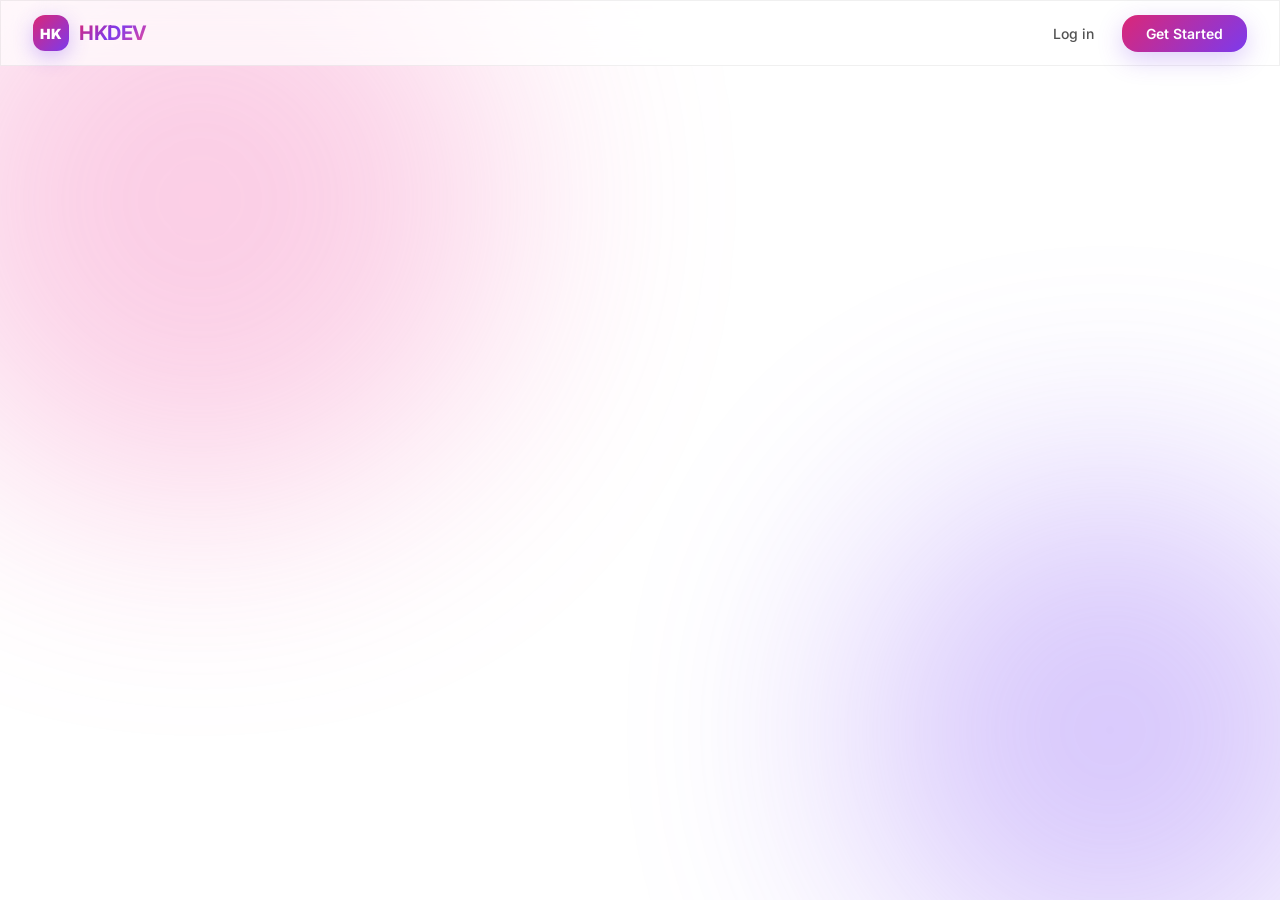
==== index.html @ 3c22e947 "new ui" ====
<!doctype html>
<html lang="en">
  <head>
    <meta charset="UTF-8" />
    <link rel="icon" type="image/svg+xml" href="/hkdev.svg" />
    <meta name="viewport" content="width=device-width, initial-scale=1.0" />
    <title>HKDEV - Deploy Your Projects</title>
    <link
      href="https://fonts.googleapis.com/css2?family=Inter:wght@300;400;500;600;700;800;900&family=JetBrains+Mono:wght@400;500;600&display=swap"
      rel="stylesheet"
    />
    <script type="module" crossorigin src="/assets/index-CeUTeJdF.js"></script>
    <link rel="stylesheet" crossorigin href="/assets/index-DBqb_G-i.css">
  </head>
  <body class="bg-dark-950 text-white antialiased">
    <div id="root"></div>
  </body>
</html>
---- assets/index-DBqb_G-i.css ----
.navbar{position:sticky;top:0;z-index:50;border-bottom:1px solid rgba(0,0,0,.06)}.navbar-inner{max-width:1280px;margin:0 auto;padding:0 16px;display:flex;align-items:center;justify-content:space-between;height:64px}@media (min-width: 640px){.navbar-inner{padding:0 24px}}@media (min-width: 1024px){.navbar-inner{padding:0 32px}}.navbar-logo{display:flex;align-items:center;gap:10px}.navbar-logo-icon{width:36px;height:36px;background:linear-gradient(135deg,var(--pink-600),var(--violet-600));border-radius:var(--radius-sm);display:flex;align-items:center;justify-content:center;box-shadow:0 6px 20px #7c3aed4d;transition:box-shadow .25s}.navbar-logo:hover .navbar-logo-icon{box-shadow:0 8px 28px #7c3aed73}.navbar-logo-icon span{color:#fff;font-weight:900;font-size:14px}.navbar-logo-text{font-size:20px;font-weight:700;letter-spacing:-.025em}.navbar-actions{display:flex;align-items:center;gap:12px}.navbar-link{display:flex;align-items:center;gap:8px;color:var(--gray-500);font-size:14px;font-weight:500;padding:8px 12px;border-radius:var(--radius-sm);transition:all .25s}.navbar-link:hover{color:var(--gray-800);background:var(--gray-100)}.navbar-link svg{width:16px;height:16px}.navbar-deploy-btn{font-size:14px;padding:8px 16px;gap:8px;border-radius:var(--radius-md)}.navbar-deploy-btn svg{width:16px;height:16px}.navbar-user{display:flex;align-items:center;gap:12px;margin-left:8px;padding-left:12px;border-left:1px solid var(--gray-200)}.navbar-avatar{width:32px;height:32px;border-radius:50%;background:linear-gradient(135deg,var(--pink-500),var(--violet-600));display:flex;align-items:center;justify-content:center;font-size:12px;font-weight:700;color:#fff;text-transform:uppercase}.navbar-logout{color:var(--gray-400);padding:8px;border-radius:var(--radius-sm);transition:all .25s}.navbar-logout:hover{color:var(--red-500);background:#ef444414}.navbar-logout svg{width:20px;height:20px}.navbar-login-link{color:var(--gray-600);font-size:14px;font-weight:500;padding:8px 16px;border-radius:var(--radius-sm);transition:all .25s}.navbar-login-link:hover{color:var(--gray-800);background:var(--gray-100)}.navbar-get-started{font-size:14px;padding:8px 16px;border-radius:var(--radius-md)}.protected-loading{display:flex;align-items:center;justify-content:center;min-height:60vh}.protected-loading-inner{display:flex;flex-direction:column;align-items:center;gap:16px}.protected-loading-text{color:var(--gray-500);font-size:14px}.landing{position:relative;overflow:hidden}.landing-bg{position:absolute;top:0;right:0;bottom:0;left:0;overflow:hidden;pointer-events:none}.landing-bg-blob{position:absolute;border-radius:50%;filter:blur(100px)}.landing-bg-blob--1{top:-120px;right:-100px;width:420px;height:420px;background:#db27772e;animation:moveBlob1 18s ease-in-out infinite alternate}.landing-bg-blob--2{top:260px;left:-120px;width:360px;height:360px;background:#7c3aed26;animation:moveBlob2 20s ease-in-out infinite alternate}.landing-bg-blob--3{bottom:60px;right:20%;width:300px;height:300px;background:#ec48991f;animation:moveBlob1 22s ease-in-out infinite alternate-reverse}.hero{position:relative;max-width:1280px;margin:0 auto;padding:80px 16px 128px}@media (min-width: 640px){.hero{padding-left:24px;padding-right:24px}}@media (min-width: 1024px){.hero{padding-left:32px;padding-right:32px}}.hero-content{text-align:center;max-width:896px;margin:0 auto}.hero-badge{display:inline-flex;align-items:center;gap:8px;background:#7c3aed14;border:1px solid rgba(139,92,246,.2);border-radius:var(--radius-full);padding:6px 18px;margin-bottom:32px}.hero-badge svg{width:16px;height:16px;color:var(--violet-500)}.hero-badge span{font-size:14px;font-weight:500;color:var(--violet-600)}.hero-heading{font-size:48px;font-weight:900;line-height:1.1;letter-spacing:-.025em;margin-bottom:24px;color:var(--gray-900)}@media (min-width: 640px){.hero-heading{font-size:60px}}@media (min-width: 1024px){.hero-heading{font-size:72px}}.hero-description{font-size:18px;color:var(--gray-500);max-width:672px;margin:0 auto 40px;line-height:1.6}@media (min-width: 640px){.hero-description{font-size:20px}}.hero-cta{display:flex;flex-direction:column;align-items:center;justify-content:center;gap:16px}@media (min-width: 640px){.hero-cta{flex-direction:row}}.hero-cta-primary{font-size:18px;padding:14px 32px;gap:8px;border-radius:var(--radius-lg)}.hero-cta-primary svg{width:20px;height:20px}.hero-cta-secondary{font-size:18px;padding:14px 32px;border-radius:var(--radius-lg)}.hero-stats{display:flex;align-items:center;justify-content:center;gap:32px;margin-top:64px;padding-top:32px;border-top:1px solid var(--gray-200)}@media (min-width: 640px){.hero-stats{gap:64px}}.hero-stat{text-align:center}.hero-stat-value{font-size:24px;font-weight:700}.hero-stat-label{font-size:12px;color:var(--gray-400);margin-top:4px}.terminal-wrapper{margin-top:80px;max-width:768px;margin-left:auto;margin-right:auto}.terminal{padding:0;overflow:hidden;box-shadow:0 20px 60px #0000001a;border-radius:var(--radius-lg);background:var(--gray-900);border-color:#0000001a}.terminal-header{display:flex;align-items:center;gap:8px;padding:12px 16px;border-bottom:1px solid rgba(255,255,255,.06);background:#171717e6}.terminal-dots{display:flex;gap:6px}.terminal-dot{width:12px;height:12px;border-radius:50%}.terminal-dot--red{background:#ef4444cc}.terminal-dot--amber{background:#f59e0bcc}.terminal-dot--green{background:#10b981cc}.terminal-title{font-size:12px;color:#fff6;font-family:var(--font-mono);margin-left:8px}.terminal-body{padding:20px;font-family:var(--font-mono);font-size:14px;background:var(--gray-900);display:flex;flex-direction:column;gap:6px}.terminal-line--muted{color:#ffffff59}.terminal-line--primary{color:var(--violet-400)}.terminal-line--success{color:var(--emerald-400)}.terminal-line--extra-muted{color:#ffffff4d;margin-top:12px}.features{position:relative;max-width:1280px;margin:0 auto;padding:0 16px 128px}@media (min-width: 640px){.features{padding-left:24px;padding-right:24px}}@media (min-width: 1024px){.features{padding-left:32px;padding-right:32px}}.features-header{text-align:center;margin-bottom:64px}.features-title{font-size:30px;font-weight:700;margin-bottom:16px;color:var(--gray-900)}@media (min-width: 640px){.features-title{font-size:36px}}.features-subtitle{color:var(--gray-500);max-width:576px;margin:0 auto}.features-grid{display:grid;grid-template-columns:1fr;gap:24px}@media (min-width: 768px){.features-grid{grid-template-columns:repeat(2,1fr)}}@media (min-width: 1024px){.features-grid{grid-template-columns:repeat(3,1fr)}}.feature-card{transition:all .3s;border-radius:var(--radius-lg)}.feature-card:hover{border-color:#8b5cf633;box-shadow:0 12px 40px #0000000f;transform:translateY(-2px)}.feature-icon{width:48px;height:48px;border-radius:var(--radius-md);background:linear-gradient(135deg,#db27771a,#7c3aed1a);border:1px solid rgba(139,92,246,.15);display:flex;align-items:center;justify-content:center;color:var(--violet-500);margin-bottom:16px;transition:background .3s}.feature-card:hover .feature-icon{background:linear-gradient(135deg,#db277726,#7c3aed33)}.feature-icon svg{width:24px;height:24px}.feature-title{font-size:18px;font-weight:600;color:var(--gray-800);margin-bottom:8px}.feature-desc{font-size:14px;color:var(--gray-500);line-height:1.6}.landing-footer{border-top:1px solid var(--gray-200);padding:32px 0}.landing-footer-inner{max-width:1280px;margin:0 auto;padding:0 16px;display:flex;align-items:center;justify-content:space-between;font-size:14px;color:var(--gray-400)}@media (min-width: 640px){.landing-footer-inner{padding:0 24px}}@media (min-width: 1024px){.landing-footer-inner{padding:0 32px}}.landing-footer-brand{display:flex;align-items:center;gap:8px}.landing-footer-logo{width:24px;height:24px;background:linear-gradient(135deg,var(--pink-600),var(--violet-600));border-radius:6px;display:flex;align-items:center;justify-content:center}.landing-footer-logo span{color:#fff;font-weight:900;font-size:8px}.tutorial-overlay{position:fixed;top:0;right:0;bottom:0;left:0;z-index:100;background:#0006;-webkit-backdrop-filter:blur(6px);backdrop-filter:blur(6px);display:flex;align-items:center;justify-content:center;padding:16px;animation:fadeIn .2s ease}@keyframes fadeIn{0%{opacity:0}to{opacity:1}}@keyframes slideUp{0%{opacity:0;transform:translateY(30px) scale(.97)}to{opacity:1;transform:translateY(0) scale(1)}}.tutorial-modal{background:#fff;border-radius:var(--radius-xl);box-shadow:0 25px 80px #00000026;max-width:520px;width:100%;max-height:90vh;overflow-y:auto;animation:slideUp .3s ease}.tutorial-modal-header{display:flex;align-items:center;justify-content:space-between;padding:24px 28px 0}.tutorial-modal-title{display:flex;align-items:center;gap:10px}.tutorial-modal-title svg{width:24px;height:24px;color:var(--violet-500)}.tutorial-modal-title h2{font-size:20px;font-weight:700;color:var(--gray-900)}.tutorial-close{width:36px;height:36px;border-radius:50%;display:flex;align-items:center;justify-content:center;color:var(--gray-400);transition:all .2s}.tutorial-close:hover{background:var(--gray-100);color:var(--gray-700)}.tutorial-close svg{width:20px;height:20px}.tutorial-steps{padding:28px}.tutorial-step{display:flex;gap:16px}.tutorial-step-left{display:flex;flex-direction:column;align-items:center;flex-shrink:0}.tutorial-step-number{width:36px;height:36px;border-radius:50%;background:linear-gradient(135deg,var(--pink-600),var(--violet-600));display:flex;align-items:center;justify-content:center;position:relative;flex-shrink:0}.tutorial-step-number svg{display:none}.tutorial-step-number span{color:#fff;font-size:14px;font-weight:700}.tutorial-step-line{width:2px;flex:1;min-height:20px;background:linear-gradient(180deg,var(--violet-200),var(--gray-200));border-radius:var(--radius-full);margin:4px 0}.tutorial-step-content{padding-bottom:24px}.tutorial-step:last-child .tutorial-step-content{padding-bottom:0}.tutorial-step-content h3{font-size:15px;font-weight:600;color:var(--gray-800);margin-bottom:4px}.tutorial-step-content p{font-size:13px;color:var(--gray-500);line-height:1.6}.tutorial-modal-footer{padding:0 28px 24px}.tutorial-start-btn{width:100%;gap:8px;font-size:16px;padding:12px 24px;border-radius:var(--radius-md)}.tutorial-start-btn svg{width:18px;height:18px}.login-page{min-height:calc(100vh - 64px);display:flex;align-items:center;justify-content:center;padding:0 16px}.login-wrapper{width:100%;max-width:448px}.login-header{text-align:center;margin-bottom:32px}.login-logo{width:56px;height:56px;background:linear-gradient(135deg,var(--pink-600),var(--violet-600));border-radius:var(--radius-lg);display:flex;align-items:center;justify-content:center;margin:0 auto 16px;box-shadow:0 8px 24px #7c3aed40}.login-logo span{color:#fff;font-weight:900;font-size:20px}.login-title{font-size:24px;font-weight:700;margin-bottom:8px;color:var(--gray-900)}.login-subtitle{color:var(--gray-500);font-size:14px}.login-form{display:flex;flex-direction:column;gap:20px}.form-input-wrapper{position:relative}.form-input-icon{position:absolute;left:12px;top:50%;transform:translateY(-50%);width:20px;height:20px;color:var(--gray-400)}.input-field.input-with-icon{padding-left:40px}.input-field.input-with-icon-right{padding-left:40px;padding-right:40px}.form-toggle-password{position:absolute;right:12px;top:50%;transform:translateY(-50%);color:var(--gray-400);transition:color .2s;padding:0}.form-toggle-password:hover{color:var(--gray-600)}.form-toggle-password svg{width:20px;height:20px}.form-submit{width:100%;gap:8px;border-radius:var(--radius-md)}.form-link-text{text-align:center;font-size:14px;color:var(--gray-500)}.form-link{color:var(--violet-600);font-weight:500;transition:color .2s}.form-link:hover{color:var(--violet-700)}.register-page{min-height:calc(100vh - 64px);display:flex;align-items:center;justify-content:center;padding:0 16px}.register-wrapper{width:100%;max-width:448px}.register-header{text-align:center;margin-bottom:32px}.register-logo{width:56px;height:56px;background:linear-gradient(135deg,var(--pink-600),var(--violet-600));border-radius:var(--radius-lg);display:flex;align-items:center;justify-content:center;margin:0 auto 16px;box-shadow:0 8px 24px #7c3aed40}.register-logo span{color:#fff;font-weight:900;font-size:20px}.register-title{font-size:24px;font-weight:700;margin-bottom:8px;color:var(--gray-900)}.register-subtitle{color:var(--gray-500);font-size:14px}.register-form{display:flex;flex-direction:column;gap:20px}.project-card{display:block;transition:all .3s;cursor:pointer;border-radius:var(--radius-lg)}.project-card:hover{border-color:#8b5cf633;box-shadow:0 12px 40px #00000014;transform:translateY(-2px)}.project-card-header{display:flex;align-items:flex-start;justify-content:space-between;margin-bottom:16px}.project-card-info{display:flex;align-items:center;gap:12px}.project-card-icon{width:40px;height:40px;border-radius:var(--radius-sm);display:flex;align-items:center;justify-content:center}.project-card-icon--git{background:#7c3aed1a;border:1px solid rgba(139,92,246,.15)}.project-card-icon--upload{background:#db27771a;border:1px solid rgba(236,72,153,.15)}.project-card-icon svg{width:20px;height:20px}.project-card-icon--git svg{color:var(--violet-500)}.project-card-icon--upload svg{color:var(--pink-500)}.project-card-name{font-weight:600;color:var(--gray-800);transition:color .2s;line-height:1.25}.project-card:hover .project-card-name{color:var(--violet-700)}.project-card-slug{font-size:12px;color:var(--gray-400);margin-top:2px;font-family:var(--font-mono)}.project-card-status{display:inline-flex;align-items:center;gap:6px;padding:4px 10px;border-radius:var(--radius-full);font-size:12px;font-weight:500}.project-card-dot{width:6px;height:6px;border-radius:50%}.dot-emerald{background:var(--emerald-500)}.dot-amber{background:var(--amber-500)}.dot-red{background:var(--red-500)}.dot-dark{background:var(--gray-400)}.project-card-desc{font-size:14px;color:var(--gray-500);margin-bottom:16px;display:-webkit-box;-webkit-line-clamp:2;line-clamp:2;-webkit-box-orient:vertical;overflow:hidden}.project-card-footer{display:flex;align-items:center;justify-content:space-between;padding-top:12px;border-top:1px solid var(--gray-100)}.project-card-time{display:flex;align-items:center;gap:6px;font-size:12px;color:var(--gray-400)}.project-card-time svg{width:14px;height:14px}.project-card-visit{display:flex;align-items:center;gap:4px;font-size:12px;color:var(--violet-500);font-weight:500}.project-card-visit svg{width:14px;height:14px}.project-card-visit svg:last-child{width:12px;height:12px}.dashboard{max-width:1280px;margin:0 auto;padding:32px 16px}@media (min-width: 640px){.dashboard{padding:32px 24px}}@media (min-width: 1024px){.dashboard{padding:32px}}.dashboard-header{display:flex;flex-direction:column;align-items:flex-start;gap:16px;margin-bottom:32px}@media (min-width: 640px){.dashboard-header{flex-direction:row;align-items:center;justify-content:space-between}}.dashboard-title{font-size:24px;font-weight:700;color:var(--gray-900)}.dashboard-count{color:var(--gray-500);font-size:14px;margin-top:4px}.dashboard-new-btn{font-size:14px;gap:8px;border-radius:var(--radius-md)}.dashboard-new-btn svg{width:16px;height:16px}.dashboard-controls{display:flex;align-items:center;gap:12px;margin-bottom:24px}.dashboard-search{position:relative;flex:1;max-width:448px}.dashboard-search-icon{position:absolute;left:12px;top:50%;transform:translateY(-50%);width:16px;height:16px;color:var(--gray-400)}.dashboard-search .input-field{padding-left:36px;padding-top:10px;padding-bottom:10px;font-size:14px}.dashboard-view-toggle{display:flex;align-items:center;background:#fff;border:1px solid var(--gray-200);border-radius:var(--radius-sm);padding:2px}.dashboard-view-btn{padding:8px;border-radius:10px;transition:all .25s;color:var(--gray-400)}.dashboard-view-btn:hover{color:var(--gray-600)}.dashboard-view-btn.active{background:linear-gradient(135deg,var(--pink-600),var(--violet-600));color:#fff}.dashboard-view-btn svg{width:16px;height:16px}.dashboard-loading{display:flex;align-items:center;justify-content:center;min-height:60vh}.dashboard-empty{text-align:center;padding:80px 0}.dashboard-empty-icon{width:80px;height:80px;background:var(--gray-50);border:1px solid var(--gray-200);border-radius:var(--radius-xl);display:flex;align-items:center;justify-content:center;margin:0 auto 24px}.dashboard-empty-icon svg{width:40px;height:40px;color:var(--gray-300)}.dashboard-empty-title{font-size:20px;font-weight:600;color:var(--gray-700);margin-bottom:8px}.dashboard-empty-text{color:var(--gray-500);font-size:14px;margin-bottom:24px}.dashboard-empty-btn{display:inline-flex;align-items:center;gap:8px;border-radius:var(--radius-md)}.dashboard-empty-btn svg{width:16px;height:16px}.projects-grid{display:grid;grid-template-columns:1fr;gap:16px}@media (min-width: 768px){.projects-grid{grid-template-columns:repeat(2,1fr)}}@media (min-width: 1024px){.projects-grid{grid-template-columns:repeat(3,1fr)}}.projects-list{display:flex;flex-direction:column;gap:12px}.new-project{max-width:768px;margin:0 auto;padding:48px 16px}@media (min-width: 640px){.new-project{padding:48px 24px}}@media (min-width: 1024px){.new-project{padding:48px 32px}}.new-project--narrow{max-width:672px}.new-project-header{text-align:center;margin-bottom:40px}.new-project-title{font-size:30px;font-weight:700;margin-bottom:12px;color:var(--gray-900)}.new-project-subtitle{color:var(--gray-500)}.deploy-type-grid{display:grid;grid-template-columns:1fr;gap:20px}@media (min-width: 640px){.deploy-type-grid{grid-template-columns:repeat(2,1fr)}}.deploy-type-card{text-align:left;cursor:pointer;transition:all .3s;border-radius:var(--radius-lg)}.deploy-type-card:hover{border-color:#8b5cf64d;box-shadow:0 12px 40px #0000000f;transform:translateY(-2px)}.deploy-type-card--upload:hover{border-color:#ec48994d}.deploy-type-icon{width:56px;height:56px;border-radius:var(--radius-md);display:flex;align-items:center;justify-content:center;margin-bottom:20px;transition:background .3s}.deploy-type-icon--git{background:#7c3aed14;border:1px solid rgba(139,92,246,.15);color:var(--violet-500)}.deploy-type-card:hover .deploy-type-icon--git{background:#7c3aed26}.deploy-type-icon--upload{background:#db277714;border:1px solid rgba(236,72,153,.15);color:var(--pink-600)}.deploy-type-card:hover .deploy-type-icon--upload{background:#db277726}.deploy-type-icon svg{width:28px;height:28px}.deploy-type-card h3{font-size:18px;font-weight:600;margin-bottom:8px;color:var(--gray-800)}.deploy-type-card p{font-size:14px;color:var(--gray-500);line-height:1.6}.deploy-type-tags{display:flex;flex-wrap:wrap;gap:8px;margin-top:16px}.deploy-type-tag{font-size:12px;background:var(--gray-100);color:var(--gray-500);padding:2px 10px;border-radius:var(--radius-full)}.back-btn{display:flex;align-items:center;gap:6px;color:var(--gray-500);font-size:14px;margin-bottom:24px;transition:color .2s}.back-btn:hover{color:var(--gray-800)}.back-btn svg{width:16px;height:16px}.form-header{display:flex;align-items:center;gap:12px;margin-bottom:32px}.form-header-icon{width:40px;height:40px;border-radius:var(--radius-sm);display:flex;align-items:center;justify-content:center}.form-header-icon--git{background:#7c3aed14;border:1px solid rgba(139,92,246,.15)}.form-header-icon--upload{background:#db277714;border:1px solid rgba(236,72,153,.15)}.form-header-icon svg{width:20px;height:20px}.form-header-icon--git svg{color:var(--violet-500)}.form-header-icon--upload svg{color:var(--pink-600)}.form-header h1{font-size:20px;font-weight:700;color:var(--gray-900)}.form-header p{font-size:14px;color:var(--gray-500)}.deploy-form{display:flex;flex-direction:column;gap:20px;border-radius:var(--radius-lg)}.form-group label{display:block;font-size:14px;font-weight:500;color:var(--gray-600);margin-bottom:6px}.form-group .label-hint{color:var(--gray-400);font-weight:400}.input-field.input-mono{font-family:var(--font-mono);font-size:14px}.form-row{display:grid;grid-template-columns:1fr;gap:16px}@media (min-width: 640px){.form-row--2{grid-template-columns:repeat(2,1fr)}}.auto-detect-banner{border-radius:var(--radius-md);padding:12px 16px}.auto-detect-banner--git{background:#7c3aed0a;border:1px solid rgba(139,92,246,.15)}.auto-detect-banner--upload{background:#db27770a;border:1px solid rgba(236,72,153,.15)}.auto-detect-banner-title{font-size:12px;font-weight:500}.auto-detect-banner--git .auto-detect-banner-title{color:var(--violet-600)}.auto-detect-banner--upload .auto-detect-banner-title{color:var(--pink-600)}.auto-detect-banner-text{font-size:12px;color:var(--gray-500);margin-top:4px}.file-upload{position:relative;border:2px dashed var(--gray-300);border-radius:var(--radius-lg);padding:32px;text-align:center;transition:all .25s;cursor:pointer}.file-upload:hover{border-color:var(--gray-400)}.file-upload--active{border-color:var(--violet-500);background:#8b5cf60a}.file-upload--has-file{border-color:#10b98180;background:#10b9810a}.file-upload-input{position:absolute;top:0;right:0;bottom:0;left:0;width:100%;height:100%;opacity:0;cursor:pointer}.file-upload-preview{display:flex;align-items:center;justify-content:center;gap:12px}.file-upload-preview svg{width:32px;height:32px;color:var(--emerald-500)}.file-upload-name{font-size:14px;font-weight:500;color:var(--gray-700)}.file-upload-size{font-size:12px;color:var(--gray-400)}.file-upload-remove{margin-left:16px;padding:4px;border-radius:var(--radius-sm);transition:background .2s}.file-upload-remove:hover{background:var(--gray-100)}.file-upload-remove svg{width:20px;height:20px;color:var(--gray-400)}.file-upload-placeholder svg{width:40px;height:40px;color:var(--gray-300);margin:0 auto 12px}.file-upload-placeholder p{font-size:14px;color:var(--gray-500);margin-bottom:4px}.file-upload-placeholder .highlight{color:var(--gray-700);font-weight:500}.file-upload-placeholder .file-upload-hint{font-size:12px;color:var(--gray-400)}.deploy-submit{width:100%;gap:8px;border-radius:var(--radius-md)}.deploy-submit svg{width:16px;height:16px}.progress-stepper{display:flex;align-items:center;justify-content:center;margin-bottom:40px}.progress-step-wrapper{display:flex;align-items:center}.progress-step{display:flex;flex-direction:column;align-items:center;gap:8px;min-width:80px}.progress-step-circle{width:40px;height:40px;border-radius:50%;display:flex;align-items:center;justify-content:center;font-size:14px;font-weight:700;transition:all .3s}.progress-step--active .progress-step-circle{background:linear-gradient(135deg,var(--pink-600),var(--violet-600));color:#fff;box-shadow:0 6px 20px #7c3aed4d}.progress-step--done .progress-step-circle{background:var(--emerald-500);color:#fff;box-shadow:0 4px 12px #10b98140}.progress-step--done .progress-step-circle svg{width:18px;height:18px}.progress-step--upcoming .progress-step-circle{background:var(--gray-100);color:var(--gray-400);border:2px solid var(--gray-200)}.progress-step-label{font-size:12px;font-weight:500;white-space:nowrap}.progress-step--active .progress-step-label{color:var(--violet-600)}.progress-step--done .progress-step-label{color:var(--emerald-500)}.progress-step--upcoming .progress-step-label{color:var(--gray-400)}.progress-connector{width:60px;height:3px;background:var(--gray-200);border-radius:var(--radius-full);margin:0 8px 24px;transition:background .3s}@media (min-width: 640px){.progress-connector{width:80px}}.progress-connector--done{background:linear-gradient(90deg,var(--emerald-500),var(--violet-400))}.project-detail{max-width:896px;margin:0 auto;padding:32px 16px}@media (min-width: 640px){.project-detail{padding:32px 24px}}@media (min-width: 1024px){.project-detail{padding:32px}}.detail-back{display:inline-flex;align-items:center;gap:6px;color:var(--gray-500);font-size:14px;margin-bottom:24px;transition:color .2s}.detail-back:hover{color:var(--gray-800)}.detail-back svg{width:16px;height:16px}.detail-header{margin-bottom:24px;border-radius:var(--radius-lg)}.detail-header-content{display:flex;flex-direction:column;align-items:flex-start;gap:16px}@media (min-width: 640px){.detail-header-content{flex-direction:row;justify-content:space-between}}.detail-header-info{display:flex;align-items:flex-start;gap:16px}.detail-header-icon{width:48px;height:48px;border-radius:var(--radius-md);background:linear-gradient(135deg,#db27771a,#7c3aed1a);border:1px solid rgba(139,92,246,.15);display:flex;align-items:center;justify-content:center;flex-shrink:0}.detail-header-icon svg{width:24px;height:24px}.detail-header-icon--git svg{color:var(--violet-500)}.detail-header-icon--upload svg{color:var(--pink-600)}.detail-project-name{font-size:20px;font-weight:700;color:var(--gray-900)}.detail-project-slug{font-size:14px;color:var(--gray-400);font-family:var(--font-mono);margin-top:2px}.detail-project-desc{font-size:14px;color:var(--gray-500);margin-top:8px}.detail-status{display:inline-flex;align-items:center;gap:6px;padding:6px 12px;border-radius:var(--radius-full);font-size:14px;font-weight:500}.detail-status-dot{width:8px;height:8px;border-radius:50%}.detail-url-bar{margin-bottom:24px;padding:16px;border-radius:var(--radius-lg)}.detail-url-content{display:flex;align-items:center;justify-content:space-between;gap:12px}.detail-url-left{display:flex;align-items:center;gap:12px;min-width:0}.detail-url-left svg{width:20px;height:20px;color:var(--emerald-500);flex-shrink:0}.detail-url-text{font-size:14px;font-family:var(--font-mono);color:var(--gray-600);white-space:nowrap;overflow:hidden;text-overflow:ellipsis}.detail-url-actions{display:flex;align-items:center;gap:8px;flex-shrink:0}.detail-copy-btn{padding:8px;border-radius:var(--radius-sm);color:var(--gray-400);transition:all .2s}.detail-copy-btn:hover{background:var(--gray-100);color:var(--gray-700)}.detail-copy-btn svg{width:16px;height:16px}.detail-visit-btn{font-size:14px;padding:8px 16px;gap:6px;border-radius:var(--radius-md)}.detail-visit-btn svg{width:14px;height:14px}.detail-info-grid{display:grid;grid-template-columns:1fr;gap:16px;margin-bottom:24px}@media (min-width: 640px){.detail-info-grid{grid-template-columns:repeat(2,1fr)}}@media (min-width: 1024px){.detail-info-grid{grid-template-columns:repeat(3,1fr)}}.detail-info-card{padding:16px;border-radius:var(--radius-md)}.detail-info-label{font-size:12px;color:var(--gray-400);text-transform:uppercase;letter-spacing:.05em;margin-bottom:4px}.detail-info-value{font-size:14px;font-weight:500;color:var(--gray-700);text-transform:capitalize}.detail-info-value--mono{font-family:var(--font-mono);text-transform:none;white-space:nowrap;overflow:hidden;text-overflow:ellipsis}.detail-logs{margin-bottom:24px;padding:0;overflow:hidden;border-radius:var(--radius-lg)}.detail-logs-header{display:flex;align-items:center;gap:8px;padding:12px 16px;border-bottom:1px solid rgba(255,255,255,.06);background:#171717e6}.detail-logs-header svg{width:16px;height:16px;color:#fff6}.detail-logs-header span{font-size:14px;font-weight:500;color:#ffffffb3}.detail-logs-content{padding:16px;font-size:12px;font-family:var(--font-mono);color:#ffffffb3;overflow-x:auto;max-height:320px;overflow-y:auto;line-height:1.6;white-space:pre-wrap;background:var(--gray-900)}.detail-actions{display:flex;align-items:center;gap:12px}.detail-redeploy-btn{font-size:14px;gap:8px;border-radius:var(--radius-md)}.detail-redeploy-btn svg{width:16px;height:16px}.detail-actions-spacer{flex:1}.detail-delete-confirm{display:flex;align-items:center;gap:8px}.detail-delete-confirm-text{font-size:14px;color:var(--gray-500)}.detail-delete-yes{font-size:14px;padding:8px 16px;gap:6px;border-radius:var(--radius-md)}.detail-delete-yes svg{width:16px;height:16px}.detail-delete-cancel{font-size:14px;padding:8px 16px;border-radius:var(--radius-md)}.detail-delete-trigger{display:flex;align-items:center;gap:6px;font-size:14px;color:var(--gray-400);padding:8px 12px;border-radius:var(--radius-sm);transition:all .2s}.detail-delete-trigger:hover{color:var(--red-500);background:#ef44440f}.detail-delete-trigger svg{width:16px;height:16px}.detail-loading{display:flex;align-items:center;justify-content:center;min-height:60vh}.app-layout{min-height:100vh;display:flex;flex-direction:column}:root{--violet-50: #f5f3ff;--violet-100: #ede9fe;--violet-200: #ddd6fe;--violet-300: #c4b5fd;--violet-400: #a78bfa;--violet-500: #8b5cf6;--violet-600: #7c3aed;--violet-700: #6d28d9;--violet-800: #5b21b6;--violet-900: #4c1d95;--pink-50: #fdf2f8;--pink-100: #fce7f3;--pink-200: #fbcfe8;--pink-300: #f9a8d4;--pink-400: #f472b6;--pink-500: #ec4899;--pink-600: #db2777;--pink-700: #be185d;--pink-800: #9d174d;--gray-50: #fafafa;--gray-100: #f5f5f5;--gray-200: #e5e5e5;--gray-300: #d4d4d4;--gray-400: #a3a3a3;--gray-500: #737373;--gray-600: #525252;--gray-700: #404040;--gray-800: #262626;--gray-900: #171717;--emerald-400: #34d399;--emerald-500: #10b981;--amber-400: #fbbf24;--amber-500: #f59e0b;--red-400: #f87171;--red-500: #ef4444;--red-600: #dc2626;--red-700: #b91c1c;--font-sans: "Inter", system-ui, -apple-system, sans-serif;--font-mono: "JetBrains Mono", "Fira Code", monospace;--radius-sm: 12px;--radius-md: 16px;--radius-lg: 24px;--radius-xl: 32px;--radius-full: 9999px}*,*:before,*:after{margin:0;padding:0;box-sizing:border-box}body{background:#fff;color:var(--gray-800);font-family:var(--font-sans);min-height:100vh;-webkit-font-smoothing:antialiased;-moz-osx-font-smoothing:grayscale;position:relative;overflow-x:hidden}body:before,body:after{content:"";position:fixed;border-radius:50%;filter:blur(120px);opacity:.35;pointer-events:none;z-index:-1}body:before{width:600px;height:600px;background:var(--pink-400);animation:moveBlob1 18s ease-in-out infinite alternate;top:-100px;left:-100px}body:after{width:500px;height:500px;background:var(--violet-500);animation:moveBlob2 20s ease-in-out infinite alternate;bottom:-80px;right:-80px}@keyframes moveBlob1{0%{transform:translate(0) scale(1)}25%{transform:translate(30vw,15vh) scale(1.1)}50%{transform:translate(50vw,30vh) scale(.95)}75%{transform:translate(20vw,60vh) scale(1.05)}to{transform:translate(60vw,10vh) scale(1)}}@keyframes moveBlob2{0%{transform:translate(0) scale(1)}25%{transform:translate(-25vw,-20vh) scale(1.08)}50%{transform:translate(-50vw,-40vh) scale(.92)}75%{transform:translate(-30vw,-60vh) scale(1.1)}to{transform:translate(-55vw,-15vh) scale(1)}}a{color:inherit;text-decoration:none}button{font-family:inherit;cursor:pointer;border:none;background:none;color:inherit}input,select,textarea{font-family:inherit}img{max-width:100%;display:block}::-webkit-scrollbar{width:6px;height:6px}::-webkit-scrollbar-track{background:var(--gray-100)}::-webkit-scrollbar-thumb{background:var(--gray-300);border-radius:var(--radius-full)}::-webkit-scrollbar-thumb:hover{background:var(--gray-400)}@keyframes spin{to{transform:rotate(360deg)}}@keyframes pulse{0%,to{opacity:1}50%{opacity:.5}}.gradient-text{background:linear-gradient(135deg,var(--pink-600),var(--violet-600),var(--pink-500));-webkit-background-clip:text;-webkit-text-fill-color:transparent;background-clip:text}.btn-primary{display:inline-flex;align-items:center;justify-content:center;background:linear-gradient(135deg,var(--pink-600),var(--violet-600));color:#fff;font-weight:600;padding:10px 24px;border-radius:var(--radius-md);transition:all .25s;box-shadow:0 8px 24px #7c3aed40}.btn-primary:hover{box-shadow:0 12px 32px #7c3aed66;transform:translateY(-1px)}.btn-primary:active{transform:scale(.98) translateY(0)}.btn-primary:disabled{opacity:.5;cursor:not-allowed;transform:none}.btn-secondary{display:inline-flex;align-items:center;justify-content:center;background:#fff;color:var(--gray-700);font-weight:600;padding:10px 24px;border-radius:var(--radius-md);transition:all .25s;border:1px solid var(--gray-200);box-shadow:0 2px 8px #0000000a}.btn-secondary:hover{background:var(--gray-50);border-color:var(--gray-300);box-shadow:0 4px 12px #00000014}.btn-secondary:disabled{opacity:.5;cursor:not-allowed}.btn-danger{display:inline-flex;align-items:center;justify-content:center;background:var(--red-600);color:#fff;font-weight:600;padding:10px 24px;border-radius:var(--radius-md);transition:all .25s;box-shadow:0 8px 24px #dc262633}.btn-danger:hover{background:var(--red-700);box-shadow:0 12px 32px #dc262659}.input-field{width:100%;background:#fff;border:1.5px solid var(--gray-200);border-radius:var(--radius-sm);padding:12px 16px;color:var(--gray-800);font-size:14px;transition:all .25s;outline:none;box-shadow:0 1px 3px #0000000a}.input-field::placeholder{color:var(--gray-400)}.input-field:focus{border-color:var(--violet-400);box-shadow:0 0 0 3px #8b5cf626}.card{background:#ffffffbf;border:1px solid rgba(0,0,0,.06);border-radius:var(--radius-lg);padding:24px;-webkit-backdrop-filter:blur(12px);backdrop-filter:blur(12px);box-shadow:0 4px 24px #0000000a}.glass{background:#ffffffb3;-webkit-backdrop-filter:blur(24px);backdrop-filter:blur(24px);border:1px solid rgba(0,0,0,.06)}.status-live{background:#10b9811a;color:var(--emerald-500);border:1px solid rgba(16,185,129,.2)}.status-building{background:#f59e0b1a;color:var(--amber-500);border:1px solid rgba(245,158,11,.2)}.status-failed{background:#ef44441a;color:var(--red-500);border:1px solid rgba(239,68,68,.2)}.status-pending{background:#64748b1a;color:var(--gray-500);border:1px solid rgba(100,116,139,.2)}.spinner{width:20px;height:20px;border:2px solid #fff;border-top-color:transparent;border-radius:50%;animation:spin .6s linear infinite}.spinner-lg{width:40px;height:40px;border:3px solid var(--violet-500);border-top-color:transparent;border-radius:50%;animation:spin .6s linear infinite}.animate-pulse{animation:pulse 2s cubic-bezier(.4,0,.6,1) infinite}.animate-spin{animation:spin .6s linear infinite}.app-layout{min-height:100vh;display:flex;flex-direction:column;position:relative}.app-main{flex:1}
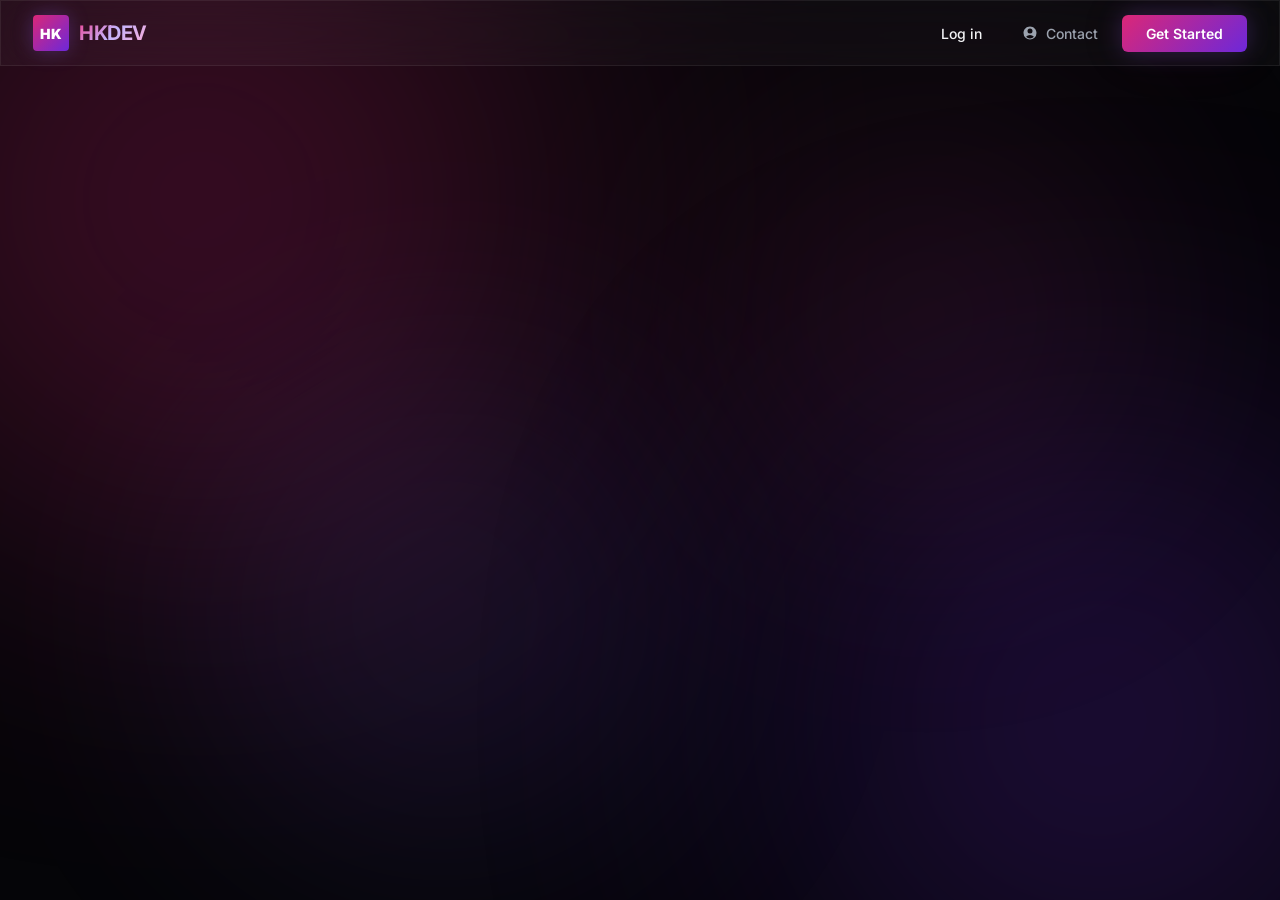
==== commit 71c2e783: "new glass morphisom ui" ====
--- a/index.html
+++ b/index.html
@@ -9,8 +9,8 @@
       href="https://fonts.googleapis.com/css2?family=Inter:wght@300;400;500;600;700;800;900&family=JetBrains+Mono:wght@400;500;600&display=swap"
       rel="stylesheet"
     />
-    <script type="module" crossorigin src="/assets/index-CeUTeJdF.js"></script>
-    <link rel="stylesheet" crossorigin href="/assets/index-DBqb_G-i.css">
+    <script type="module" crossorigin src="/assets/index-BUR7L-bH.js"></script>
+    <link rel="stylesheet" crossorigin href="/assets/index-CaVnaEwG.css">
   </head>
   <body class="bg-dark-950 text-white antialiased">
     <div id="root"></div>
--- a/assets/index-CaVnaEwG.css
+++ b/assets/index-CaVnaEwG.css
@@ -0,0 +1 @@
+.navbar{position:sticky;top:0;z-index:50;background:#05050899;-webkit-backdrop-filter:blur(20px);backdrop-filter:blur(20px);border-bottom:1px solid var(--border-glass)}.navbar-inner{max-width:1280px;margin:0 auto;padding:0 16px;display:flex;align-items:center;justify-content:space-between;height:64px}@media (min-width: 640px){.navbar-inner{padding:0 24px}}@media (min-width: 1024px){.navbar-inner{padding:0 32px}}.navbar-logo{display:flex;align-items:center;gap:10px}.navbar-logo-icon{width:36px;height:36px;background:linear-gradient(135deg,var(--pink-dark),var(--violet-dark));border-radius:var(--radius-sm);display:flex;align-items:center;justify-content:center;box-shadow:0 0 20px #8b5cf64d;transition:box-shadow .25s}.navbar-logo:hover .navbar-logo-icon{box-shadow:0 0 30px #8b5cf680}.navbar-logo-icon span{color:#fff;font-weight:900;font-size:14px}.navbar-logo-text{font-size:20px;font-weight:700;letter-spacing:-.025em;color:var(--gray-dark)}.navbar-actions{display:flex;align-items:center;gap:12px}.navbar-link{display:flex;align-items:center;gap:8px;color:var(--gray);font-size:14px;font-weight:500;padding:8px 12px;border-radius:var(--radius-sm);transition:all .25s}.navbar-link:hover{color:var(--gray-dark);background:#ffffff0d}.navbar-link svg{width:16px;height:16px}.navbar-deploy-btn{font-size:14px;padding:8px 16px;gap:8px;border-radius:var(--radius-md)}.navbar-deploy-btn svg{width:16px;height:16px}.navbar-user{display:flex;align-items:center;gap:12px;margin-left:8px;padding-left:12px;border-left:1px solid var(--border-glass)}.navbar-avatar{width:32px;height:32px;border-radius:var(--radius-sm);background:linear-gradient(135deg,var(--pink),var(--violet-dark));display:flex;align-items:center;justify-content:center;font-size:12px;font-weight:700;color:#fff;text-transform:uppercase}.navbar-logout{color:var(--gray);padding:8px;border-radius:var(--radius-sm);transition:all .25s}.navbar-logout:hover{color:var(--red-400);background:#ef44441a}.navbar-logout svg{width:20px;height:20px}.navbar-login-link{color:var(--gray-dark);font-size:14px;font-weight:500;padding:8px 16px;border-radius:var(--radius-sm);transition:all .25s}.navbar-login-link:hover{color:var(--gray-dark);background:#ffffff0d}.navbar-get-started{font-size:14px;padding:8px 16px;border-radius:var(--radius-md)}.protected-loading{display:flex;align-items:center;justify-content:center;min-height:60vh}.protected-loading-inner{display:flex;flex-direction:column;align-items:center;gap:16px}.protected-loading-text{color:var(--gray);font-size:14px}.landing{position:relative;overflow:hidden}.landing-bg{position:absolute;top:0;right:0;bottom:0;left:0;overflow:hidden;pointer-events:none}.landing-bg-blob{position:absolute;border-radius:50%;filter:blur(120px)}.landing-bg-blob--1{top:-120px;right:-100px;width:420px;height:420px;background:#db277726;animation:moveBlob1 18s ease-in-out infinite alternate}.landing-bg-blob--2{top:260px;left:-120px;width:360px;height:360px;background:#6d28d91f;animation:moveBlob2 20s ease-in-out infinite alternate}.landing-bg-blob--3{bottom:60px;right:20%;width:300px;height:300px;background:#ec48991a;animation:moveBlob1 22s ease-in-out infinite alternate-reverse}.hero{position:relative;max-width:1280px;margin:0 auto;padding:80px 16px 128px}@media (min-width: 640px){.hero{padding-left:24px;padding-right:24px}}@media (min-width: 1024px){.hero{padding-left:32px;padding-right:32px}}.hero-content{text-align:center;max-width:896px;margin:0 auto}.hero-badge{display:inline-flex;align-items:center;gap:8px;background:#8b5cf614;border:1px solid rgba(139,92,246,.2);border-radius:var(--radius-sm);padding:6px 18px;margin-bottom:32px;-webkit-backdrop-filter:blur(12px);backdrop-filter:blur(12px)}.hero-badge svg{width:16px;height:16px;color:var(--violet)}.hero-badge span{font-size:14px;font-weight:500;color:var(--violet-light)}.hero-heading{font-size:48px;font-weight:900;line-height:1.1;letter-spacing:-.025em;margin-bottom:24px;color:var(--gray-dark)}@media (min-width: 640px){.hero-heading{font-size:60px}}@media (min-width: 1024px){.hero-heading{font-size:72px}}.hero-description{font-size:18px;color:var(--gray);max-width:672px;margin:0 auto 40px;line-height:1.6}@media (min-width: 640px){.hero-description{font-size:20px}}.hero-cta{display:flex;flex-direction:column;align-items:center;justify-content:center;gap:16px}@media (min-width: 640px){.hero-cta{flex-direction:row}}.hero-cta-primary{font-size:18px;padding:14px 32px;gap:8px;border-radius:var(--radius-md)}.hero-cta-primary svg{width:20px;height:20px}.hero-cta-secondary{font-size:18px;padding:14px 32px;border-radius:var(--radius-md)}.hero-stats{display:flex;align-items:center;justify-content:center;gap:32px;margin-top:64px;padding-top:32px;border-top:1px solid var(--border-glass)}@media (min-width: 640px){.hero-stats{gap:64px}}.hero-stat{text-align:center}.hero-stat-value{font-size:24px;font-weight:700;color:var(--gray-dark)}.hero-stat-label{font-size:12px;color:var(--gray);margin-top:4px}.terminal-wrapper{margin-top:80px;max-width:768px;margin-left:auto;margin-right:auto}.terminal{padding:0;overflow:hidden;border-radius:var(--radius-lg);background:#00000080;border:1px solid var(--border-glass);-webkit-backdrop-filter:blur(20px);backdrop-filter:blur(20px);box-shadow:0 20px 60px #0006,0 0 40px #8b5cf60d}.terminal-header{display:flex;align-items:center;gap:8px;padding:12px 16px;border-bottom:1px solid var(--border-glass);background:#ffffff05}.terminal-dots{display:flex;gap:6px}.terminal-dot{width:12px;height:12px;border-radius:50%}.terminal-dot--red{background:#ef4444b3}.terminal-dot--amber{background:#f59e0bb3}.terminal-dot--green{background:#10b981b3}.terminal-title{font-size:12px;color:#ffffff4d;font-family:var(--font-mono);margin-left:8px}.terminal-body{padding:20px;font-family:var(--font-mono);font-size:14px;background:transparent;display:flex;flex-direction:column;gap:6px}.terminal-line--muted{color:#ffffff4d}.terminal-line--primary{color:var(--violet-light)}.terminal-line--success{color:var(--emerald-400)}.terminal-line--extra-muted{color:#fff3;margin-top:12px}.features{position:relative;max-width:1280px;margin:0 auto;padding:0 16px 128px}@media (min-width: 640px){.features{padding-left:24px;padding-right:24px}}@media (min-width: 1024px){.features{padding-left:32px;padding-right:32px}}.features-header{text-align:center;margin-bottom:64px}.features-title{font-size:30px;font-weight:700;margin-bottom:16px;color:var(--gray-dark)}@media (min-width: 640px){.features-title{font-size:36px}}.features-subtitle{color:var(--gray);max-width:576px;margin:0 auto}.features-grid{display:grid;grid-template-columns:1fr;gap:24px}@media (min-width: 768px){.features-grid{grid-template-columns:repeat(2,1fr)}}@media (min-width: 1024px){.features-grid{grid-template-columns:repeat(3,1fr)}}.feature-card{transition:all .3s;border-radius:var(--radius-lg);background:var(--bg-card);border:1px solid var(--border-glass);-webkit-backdrop-filter:blur(16px);backdrop-filter:blur(16px);padding:24px}.feature-card:hover{border-color:var(--border-glass-hover);background:var(--bg-card-hover);transform:translateY(-2px);box-shadow:0 12px 40px #0000004d}.feature-icon{width:48px;height:48px;border-radius:var(--radius-md);background:#8b5cf614;border:1px solid rgba(139,92,246,.15);display:flex;align-items:center;justify-content:center;color:var(--violet);margin-bottom:16px;transition:all .3s}.feature-card:hover .feature-icon{background:#8b5cf626;box-shadow:0 0 20px #8b5cf626}.feature-icon svg{width:24px;height:24px}.feature-title{font-size:18px;font-weight:600;color:var(--gray-dark);margin-bottom:8px}.feature-desc{font-size:14px;color:var(--gray);line-height:1.6}.landing-footer{border-top:1px solid var(--border-glass);padding:32px 0}.landing-footer-inner{max-width:1280px;margin:0 auto;padding:0 16px;display:flex;align-items:center;justify-content:space-between;font-size:14px;color:var(--gray)}@media (min-width: 640px){.landing-footer-inner{padding:0 24px}}@media (min-width: 1024px){.landing-footer-inner{padding:0 32px}}.landing-footer-brand{display:flex;align-items:center;gap:8px}.landing-footer-logo{width:24px;height:24px;background:linear-gradient(135deg,var(--pink-dark),var(--violet-dark));border-radius:var(--radius-sm);display:flex;align-items:center;justify-content:center}.landing-footer-logo span{color:#fff;font-weight:900;font-size:8px}.tutorial-overlay{position:fixed;top:0;right:0;bottom:0;left:0;z-index:100;background:#0009;-webkit-backdrop-filter:blur(8px);backdrop-filter:blur(8px);display:flex;align-items:center;justify-content:center;padding:16px;animation:fadeIn .2s ease}@keyframes fadeIn{0%{opacity:0}to{opacity:1}}@keyframes slideUp{0%{opacity:0;transform:translateY(30px) scale(.97)}to{opacity:1;transform:translateY(0) scale(1)}}.tutorial-modal{background:#0f0f14e6;border:1px solid var(--border-glass);border-radius:var(--radius-xl);-webkit-backdrop-filter:blur(30px);backdrop-filter:blur(30px);box-shadow:0 25px 80px #00000080,0 0 40px #8b5cf614;max-width:520px;width:100%;max-height:90vh;overflow-y:auto;animation:slideUp .3s ease}.tutorial-modal-header{display:flex;align-items:center;justify-content:space-between;padding:24px 28px 0}.tutorial-modal-title{display:flex;align-items:center;gap:10px}.tutorial-modal-title svg{width:24px;height:24px;color:var(--violet)}.tutorial-modal-title h2{font-size:20px;font-weight:700;color:var(--gray-dark)}.tutorial-close{width:36px;height:36px;border-radius:var(--radius-sm);display:flex;align-items:center;justify-content:center;color:var(--gray);transition:all .2s}.tutorial-close:hover{background:#ffffff0f;color:var(--gray-dark)}.tutorial-close svg{width:20px;height:20px}.tutorial-steps{padding:28px}.tutorial-step{display:flex;gap:16px}.tutorial-step-left{display:flex;flex-direction:column;align-items:center;flex-shrink:0}.tutorial-step-number{width:36px;height:36px;border-radius:var(--radius-sm);background:linear-gradient(135deg,var(--pink-dark),var(--violet-dark));display:flex;align-items:center;justify-content:center;position:relative;flex-shrink:0;box-shadow:0 0 15px #8b5cf633}.tutorial-step-number svg{display:none}.tutorial-step-number span{color:#fff;font-size:14px;font-weight:700}.tutorial-step-line{width:2px;flex:1;min-height:20px;background:linear-gradient(180deg,rgba(139,92,246,.3),transparent);border-radius:1px;margin:4px 0}.tutorial-step-content{padding-bottom:24px}.tutorial-step:last-child .tutorial-step-content{padding-bottom:0}.tutorial-step-content h3{font-size:15px;font-weight:600;color:var(--gray-dark);margin-bottom:4px}.tutorial-step-content p{font-size:13px;color:var(--gray);line-height:1.6}.tutorial-modal-footer{padding:0 28px 24px}.tutorial-start-btn{width:100%;gap:8px;font-size:16px;padding:12px 24px;border-radius:var(--radius-md)}.tutorial-start-btn svg{width:18px;height:18px}.login-page{min-height:calc(100vh - 64px);display:flex;align-items:center;justify-content:center;padding:0 16px}.login-wrapper{width:100%;max-width:448px}.login-header{text-align:center;margin-bottom:32px}.login-logo{width:56px;height:56px;background:linear-gradient(135deg,var(--pink-dark),var(--violet-dark));border-radius:var(--radius-md);display:flex;align-items:center;justify-content:center;margin:0 auto 16px;box-shadow:0 0 30px #8b5cf640}.login-logo span{color:#fff;font-weight:900;font-size:20px}.login-title{font-size:24px;font-weight:700;margin-bottom:8px;color:var(--gray-dark)}.login-subtitle{color:var(--gray);font-size:14px}.login-form{display:flex;flex-direction:column;gap:20px;background:var(--bg-card);border:1px solid var(--border-glass);border-radius:var(--radius-lg);padding:28px;-webkit-backdrop-filter:blur(20px);backdrop-filter:blur(20px)}.form-input-wrapper{position:relative}.form-input-icon{position:absolute;left:12px;top:50%;transform:translateY(-50%);width:20px;height:20px;color:var(--gray)}.input-field.input-with-icon{padding-left:40px}.input-field.input-with-icon-right{padding-left:40px;padding-right:40px}.form-toggle-password{position:absolute;right:12px;top:50%;transform:translateY(-50%);color:var(--gray);transition:color .2s;padding:0}.form-toggle-password:hover{color:var(--gray-dark)}.form-toggle-password svg{width:20px;height:20px}.form-submit{width:100%;gap:8px;border-radius:var(--radius-md)}.form-link-text{text-align:center;font-size:14px;color:var(--gray)}.form-link{color:var(--violet-light);font-weight:500;transition:color .2s}.form-link:hover{color:var(--violet)}.register-page{min-height:calc(100vh - 64px);display:flex;align-items:center;justify-content:center;padding:0 16px}.register-wrapper{width:100%;max-width:448px}.register-header{text-align:center;margin-bottom:32px}.register-logo{width:56px;height:56px;background:linear-gradient(135deg,var(--pink-dark),var(--violet-dark));border-radius:var(--radius-md);display:flex;align-items:center;justify-content:center;margin:0 auto 16px;box-shadow:0 0 30px #8b5cf640}.register-logo span{color:#fff;font-weight:900;font-size:20px}.register-title{font-size:24px;font-weight:700;margin-bottom:8px;color:var(--gray-dark)}.register-subtitle{color:var(--gray);font-size:14px}.register-form{display:flex;flex-direction:column;gap:20px;background:var(--bg-card);border:1px solid var(--border-glass);border-radius:var(--radius-lg);padding:28px;-webkit-backdrop-filter:blur(20px);backdrop-filter:blur(20px)}.project-card{display:block;transition:all .3s;cursor:pointer;border-radius:var(--radius-lg);background:var(--bg-card);border:1px solid var(--border-glass);padding:24px;-webkit-backdrop-filter:blur(16px);backdrop-filter:blur(16px)}.project-card:hover{border-color:var(--border-glass-hover);background:var(--bg-card-hover);transform:translateY(-2px);box-shadow:0 12px 40px #0000004d,0 0 20px #8b5cf60d}.project-card-header{display:flex;align-items:flex-start;justify-content:space-between;margin-bottom:16px}.project-card-info{display:flex;align-items:center;gap:12px}.project-card-icon{width:40px;height:40px;border-radius:var(--radius-sm);display:flex;align-items:center;justify-content:center}.project-card-icon--git{background:#8b5cf61a;border:1px solid rgba(139,92,246,.15)}.project-card-icon--upload{background:#db27771a;border:1px solid rgba(236,72,153,.15)}.project-card-icon svg{width:20px;height:20px}.project-card-icon--git svg{color:var(--violet)}.project-card-icon--upload svg{color:var(--pink)}.project-card-name{font-weight:600;color:var(--gray-dark);transition:color .2s;line-height:1.25}.project-card:hover .project-card-name{color:var(--violet-light)}.project-card-slug{font-size:12px;color:var(--gray);margin-top:2px;font-family:var(--font-mono)}.project-card-status{display:inline-flex;align-items:center;gap:6px;padding:4px 10px;border-radius:var(--radius-sm);font-size:12px;font-weight:500}.project-card-dot{width:6px;height:6px;border-radius:50%}.dot-emerald{background:var(--emerald-400)}.dot-amber{background:var(--amber-400)}.dot-red{background:var(--red-400)}.dot-dark{background:var(--gray)}.project-card-desc{font-size:14px;color:var(--gray);margin-bottom:16px;display:-webkit-box;-webkit-line-clamp:2;line-clamp:2;-webkit-box-orient:vertical;overflow:hidden}.project-card-footer{display:flex;align-items:center;justify-content:space-between;padding-top:12px;border-top:1px solid var(--border-glass)}.project-card-time{display:flex;align-items:center;gap:6px;font-size:12px;color:var(--gray)}.project-card-time svg{width:14px;height:14px}.project-card-visit{display:flex;align-items:center;gap:4px;font-size:12px;color:var(--violet-light);font-weight:500}.project-card-visit svg{width:14px;height:14px}.project-card-visit svg:last-child{width:12px;height:12px}.dashboard{max-width:1280px;margin:0 auto;padding:32px 16px}@media (min-width: 640px){.dashboard{padding:32px 24px}}@media (min-width: 1024px){.dashboard{padding:32px}}.dashboard-header{display:flex;flex-direction:column;align-items:flex-start;gap:16px;margin-bottom:32px}@media (min-width: 640px){.dashboard-header{flex-direction:row;align-items:center;justify-content:space-between}}.dashboard-title{font-size:24px;font-weight:700;color:var(--gray-dark)}.dashboard-count{color:var(--gray);font-size:14px;margin-top:4px}.dashboard-new-btn{font-size:14px;gap:8px;border-radius:var(--radius-md)}.dashboard-new-btn svg{width:16px;height:16px}.dashboard-controls{display:flex;align-items:center;gap:12px;margin-bottom:24px}.dashboard-search{position:relative;flex:1;max-width:448px}.dashboard-search-icon{position:absolute;left:12px;top:50%;transform:translateY(-50%);width:16px;height:16px;color:var(--gray)}.dashboard-search .input-field{padding-left:36px;padding-top:10px;padding-bottom:10px;font-size:14px;border-radius:var(--radius-sm)}.dashboard-loading{display:flex;align-items:center;justify-content:center;min-height:60vh}.dashboard-empty{text-align:center;padding:80px 0}.dashboard-empty-icon{width:80px;height:80px;background:var(--bg-card);border:1px solid var(--border-glass);border-radius:var(--radius-lg);display:flex;align-items:center;justify-content:center;margin:0 auto 24px;-webkit-backdrop-filter:blur(12px);backdrop-filter:blur(12px)}.dashboard-empty-icon svg{width:40px;height:40px;color:var(--gray)}.dashboard-empty-title{font-size:20px;font-weight:600;color:var(--gray-dark);margin-bottom:8px}.dashboard-empty-text{color:var(--gray);font-size:14px;margin-bottom:24px}.dashboard-empty-btn{display:inline-flex;align-items:center;gap:8px;border-radius:var(--radius-md)}.dashboard-empty-btn svg{width:16px;height:16px}.projects-grid{display:grid;grid-template-columns:1fr;gap:16px}@media (min-width: 768px){.projects-grid{grid-template-columns:repeat(2,1fr)}}@media (min-width: 1024px){.projects-grid{grid-template-columns:repeat(3,1fr)}}.new-project{max-width:768px;margin:0 auto;padding:48px 16px}@media (min-width: 640px){.new-project{padding:48px 24px}}@media (min-width: 1024px){.new-project{padding:48px 32px}}.new-project--narrow{max-width:672px}.new-project-header{text-align:center;margin-bottom:40px}.new-project-title{font-size:30px;font-weight:700;margin-bottom:12px;color:var(--gray-dark)}.new-project-subtitle{color:var(--gray)}.deploy-type-grid{display:grid;grid-template-columns:1fr;gap:20px}@media (min-width: 640px){.deploy-type-grid{grid-template-columns:repeat(2,1fr)}}.deploy-type-card{text-align:left;cursor:pointer;transition:all .3s;border-radius:var(--radius-lg);background:var(--bg-card);border:1px solid var(--border-glass);padding:24px;-webkit-backdrop-filter:blur(16px);backdrop-filter:blur(16px)}.deploy-type-card:hover{border-color:#8b5cf640;background:var(--bg-card-hover);transform:translateY(-2px);box-shadow:0 12px 40px #0000004d,0 0 20px #8b5cf60f}.deploy-type-card--upload:hover{border-color:#ec489940;box-shadow:0 12px 40px #0000004d,0 0 20px #db27770f}.deploy-type-icon{width:56px;height:56px;border-radius:var(--radius-md);display:flex;align-items:center;justify-content:center;margin-bottom:20px;transition:all .3s}.deploy-type-icon--git{background:#8b5cf614;border:1px solid rgba(139,92,246,.15);color:var(--violet)}.deploy-type-card:hover .deploy-type-icon--git{background:#8b5cf626;box-shadow:0 0 15px #8b5cf626}.deploy-type-icon--upload{background:#db277714;border:1px solid rgba(236,72,153,.15);color:var(--pink)}.deploy-type-card:hover .deploy-type-icon--upload{background:#db277726;box-shadow:0 0 15px #db277726}.deploy-type-icon svg{width:28px;height:28px}.deploy-type-card h3{font-size:18px;font-weight:600;margin-bottom:8px;color:var(--gray-dark)}.deploy-type-card p{font-size:14px;color:var(--gray);line-height:1.6}.deploy-type-tags{display:flex;flex-wrap:wrap;gap:8px;margin-top:16px}.deploy-type-tag{font-size:12px;background:#ffffff0a;color:var(--gray);padding:2px 10px;border-radius:var(--radius-sm);border:1px solid var(--border-glass)}.back-btn{display:flex;align-items:center;gap:6px;color:var(--gray);font-size:14px;margin-bottom:24px;transition:color .2s}.back-btn:hover{color:var(--gray-dark)}.back-btn svg{width:16px;height:16px}.form-header{display:flex;align-items:center;gap:12px;margin-bottom:32px}.form-header-icon{width:40px;height:40px;border-radius:var(--radius-sm);display:flex;align-items:center;justify-content:center}.form-header-icon--git{background:#8b5cf614;border:1px solid rgba(139,92,246,.15)}.form-header-icon--upload{background:#db277714;border:1px solid rgba(236,72,153,.15)}.form-header-icon svg{width:20px;height:20px}.form-header-icon--git svg{color:var(--violet)}.form-header-icon--upload svg{color:var(--pink)}.form-header h1{font-size:20px;font-weight:700;color:var(--gray-dark)}.form-header p{font-size:14px;color:var(--gray)}.deploy-form{display:flex;flex-direction:column;gap:20px;border-radius:var(--radius-lg);background:var(--bg-card);border:1px solid var(--border-glass);padding:28px;-webkit-backdrop-filter:blur(16px);backdrop-filter:blur(16px)}.form-group label{display:block;font-size:14px;font-weight:500;color:var(--gray-dark);margin-bottom:6px}.form-group .label-hint{color:var(--gray);font-weight:400}.input-field.input-mono{font-family:var(--font-mono);font-size:14px}.form-row{display:grid;grid-template-columns:1fr;gap:16px}@media (min-width: 640px){.form-row--2{grid-template-columns:repeat(2,1fr)}}.auto-detect-banner{border-radius:var(--radius-sm);padding:12px 16px}.auto-detect-banner--git{background:#8b5cf60f;border:1px solid rgba(139,92,246,.15)}.auto-detect-banner--upload{background:#db27770f;border:1px solid rgba(236,72,153,.15)}.auto-detect-banner-title{font-size:12px;font-weight:500}.auto-detect-banner--git .auto-detect-banner-title{color:var(--violet-light)}.auto-detect-banner--upload .auto-detect-banner-title{color:var(--pink-light)}.auto-detect-banner-text{font-size:12px;color:var(--gray);margin-top:4px}.file-upload{position:relative;border:2px dashed rgba(255,255,255,.1);border-radius:var(--radius-lg);padding:32px;text-align:center;transition:all .25s;cursor:pointer;background:#ffffff03}.file-upload:hover{border-color:#fff3;background:#ffffff08}.file-upload--active{border-color:var(--violet);background:#8b5cf60d}.file-upload--has-file{border-color:#10b9814d;background:#10b9810a}.file-upload-input{position:absolute;top:0;right:0;bottom:0;left:0;width:100%;height:100%;opacity:0;cursor:pointer}.file-upload-preview{display:flex;align-items:center;justify-content:center;gap:12px}.file-upload-preview svg{width:32px;height:32px;color:var(--emerald-400)}.file-upload-name{font-size:14px;font-weight:500;color:var(--gray-dark)}.file-upload-size{font-size:12px;color:var(--gray)}.file-upload-remove{margin-left:16px;padding:4px;border-radius:var(--radius-sm);transition:background .2s}.file-upload-remove:hover{background:#ffffff0f}.file-upload-remove svg{width:20px;height:20px;color:var(--gray)}.file-upload-placeholder svg{width:40px;height:40px;color:var(--gray);margin:0 auto 12px}.file-upload-placeholder p{font-size:14px;color:var(--gray);margin-bottom:4px}.file-upload-placeholder .highlight{color:var(--gray-dark);font-weight:500}.file-upload-placeholder .file-upload-hint{font-size:12px;color:var(--gray)}.deploy-submit{width:100%;gap:8px;border-radius:var(--radius-md)}.deploy-submit svg{width:16px;height:16px}.progress-stepper{display:flex;align-items:center;justify-content:center;margin-bottom:40px}.progress-step-wrapper{display:flex;align-items:center}.progress-step{display:flex;flex-direction:column;align-items:center;gap:8px;min-width:80px}.progress-step-circle{width:40px;height:40px;border-radius:var(--radius-sm);display:flex;align-items:center;justify-content:center;font-size:14px;font-weight:700;transition:all .3s}.progress-step--active .progress-step-circle{background:linear-gradient(135deg,var(--pink-dark),var(--violet-dark));color:#fff;box-shadow:0 0 20px #8b5cf64d}.progress-step--done .progress-step-circle{background:#10b98126;border:1px solid rgba(16,185,129,.3);color:var(--emerald-400)}.progress-step--done .progress-step-circle svg{width:18px;height:18px}.progress-step--upcoming .progress-step-circle{background:var(--bg-card);color:var(--gray);border:1px solid var(--border-glass)}.progress-step-label{font-size:12px;font-weight:500;white-space:nowrap}.progress-step--active .progress-step-label{color:var(--violet-light)}.progress-step--done .progress-step-label{color:var(--emerald-400)}.progress-step--upcoming .progress-step-label{color:var(--gray)}.progress-connector{width:60px;height:3px;background:var(--border-glass);border-radius:1px;margin:0 8px 24px;transition:background .3s}@media (min-width: 640px){.progress-connector{width:80px}}.progress-connector--done{background:linear-gradient(90deg,var(--emerald-500),var(--violet))}.project-detail{max-width:896px;margin:0 auto;padding:32px 16px}@media (min-width: 640px){.project-detail{padding:32px 24px}}@media (min-width: 1024px){.project-detail{padding:32px}}.detail-back{display:inline-flex;align-items:center;gap:6px;color:var(--gray);font-size:14px;margin-bottom:24px;transition:color .2s}.detail-back:hover{color:var(--gray-dark)}.detail-back svg{width:16px;height:16px}.detail-header{margin-bottom:24px;border-radius:var(--radius-lg);background:var(--bg-card);border:1px solid var(--border-glass);padding:24px;-webkit-backdrop-filter:blur(20px);backdrop-filter:blur(20px)}.detail-header-content{display:flex;flex-direction:column;align-items:flex-start;gap:16px}@media (min-width: 640px){.detail-header-content{flex-direction:row;justify-content:space-between}}.detail-header-info{display:flex;align-items:flex-start;gap:16px}.detail-header-icon{width:48px;height:48px;border-radius:var(--radius-md);background:#8b5cf614;border:1px solid rgba(139,92,246,.15);display:flex;align-items:center;justify-content:center;flex-shrink:0}.detail-header-icon svg{width:24px;height:24px}.detail-header-icon--git svg{color:var(--violet)}.detail-header-icon--upload svg{color:var(--pink)}.detail-project-name{font-size:20px;font-weight:700;color:var(--gray-dark)}.detail-project-slug{font-size:14px;color:var(--gray);font-family:var(--font-mono);margin-top:2px}.detail-project-desc{font-size:14px;color:var(--gray);margin-top:8px}.detail-status{display:inline-flex;align-items:center;gap:6px;padding:6px 12px;border-radius:var(--radius-sm);font-size:14px;font-weight:500}.detail-status-dot{width:8px;height:8px;border-radius:50%}.detail-url-bar{margin-bottom:24px;padding:16px;border-radius:var(--radius-lg);background:var(--bg-card);border:1px solid var(--border-glass);-webkit-backdrop-filter:blur(16px);backdrop-filter:blur(16px)}.detail-url-content{display:flex;align-items:center;justify-content:space-between;gap:12px}.detail-url-left{display:flex;align-items:center;gap:12px;min-width:0}.detail-url-left svg{width:20px;height:20px;color:var(--emerald-400);flex-shrink:0}.detail-url-text{font-size:14px;font-family:var(--font-mono);color:var(--gray-dark);white-space:nowrap;overflow:hidden;text-overflow:ellipsis}.detail-url-actions{display:flex;align-items:center;gap:8px;flex-shrink:0}.detail-copy-btn{padding:8px;border-radius:var(--radius-sm);color:var(--gray);transition:all .2s}.detail-copy-btn:hover{background:#ffffff0f;color:var(--gray-dark)}.detail-copy-btn svg{width:16px;height:16px}.detail-visit-btn{font-size:14px;padding:8px 16px;gap:6px;border-radius:var(--radius-md)}.detail-visit-btn svg{width:14px;height:14px}.detail-section{margin-bottom:24px;padding:0;border-radius:var(--radius-lg);overflow:hidden;background:var(--bg-card);border:1px solid var(--border-glass);-webkit-backdrop-filter:blur(16px);backdrop-filter:blur(16px)}.detail-section-title{font-size:15px;font-weight:600;color:var(--gray-dark);padding:16px 20px;border-bottom:1px solid var(--border-glass)}.detail-info-list{display:flex;flex-direction:column}.detail-info-row{display:flex;align-items:center;gap:14px;padding:14px 20px;transition:background .15s}.detail-info-row:not(:last-child){border-bottom:1px solid var(--border-glass)}.detail-info-row:hover{background:#ffffff05}.detail-info-icon{width:36px;height:36px;border-radius:var(--radius-sm);background:#8b5cf60f;border:1px solid rgba(139,92,246,.1);display:flex;align-items:center;justify-content:center;flex-shrink:0}.detail-info-icon svg{width:16px;height:16px;color:var(--violet)}.detail-info-text{display:flex;flex-direction:column;min-width:0}.detail-info-label{font-size:11px;color:var(--gray);text-transform:uppercase;letter-spacing:.05em;font-weight:500;margin-bottom:2px}.detail-info-value{font-size:14px;font-weight:500;color:var(--gray-dark);text-transform:capitalize}.detail-info-value--mono{font-family:var(--font-mono);text-transform:none;white-space:nowrap;overflow:hidden;text-overflow:ellipsis}.detail-actions{display:flex;align-items:center;gap:12px}.detail-redeploy-btn{font-size:14px;gap:8px;border-radius:var(--radius-md)}.detail-redeploy-btn svg{width:16px;height:16px}.detail-actions-spacer{flex:1}.detail-delete-confirm{display:flex;align-items:center;gap:8px}.detail-delete-confirm-text{font-size:14px;color:var(--gray)}.detail-delete-yes{font-size:14px;padding:8px 16px;gap:6px;border-radius:var(--radius-md)}.detail-delete-yes svg{width:16px;height:16px}.detail-delete-cancel{font-size:14px;padding:8px 16px;border-radius:var(--radius-md)}.detail-delete-trigger{display:flex;align-items:center;gap:6px;font-size:14px;color:var(--gray);padding:8px 12px;border-radius:var(--radius-sm);transition:all .2s}.detail-delete-trigger:hover{color:var(--red-400);background:#ef444414}.detail-delete-trigger svg{width:16px;height:16px}.detail-loading{display:flex;align-items:center;justify-content:center;min-height:60vh}.contact-page{max-width:960px;margin:0 auto;padding:32px 16px}@media (min-width: 640px){.contact-page{padding:40px 24px}}.contact-hero{text-align:center;margin-bottom:40px}.contact-heading{font-size:36px;font-weight:800;color:var(--gray-dark);margin-bottom:12px}@media (min-width: 640px){.contact-heading{font-size:48px}}.contact-subtitle{font-size:16px;color:var(--gray);max-width:480px;margin:0 auto;line-height:1.6}.contact-grid{display:grid;grid-template-columns:1fr;gap:24px}@media (min-width: 768px){.contact-grid{grid-template-columns:1fr 1fr}}.contact-about-card{border-radius:var(--radius-lg);padding:28px;text-align:center;background:var(--bg-card);border:1px solid var(--border-glass);-webkit-backdrop-filter:blur(20px);backdrop-filter:blur(20px)}.contact-avatar{width:72px;height:72px;border-radius:var(--radius-md);background:linear-gradient(135deg,var(--pink-dark),var(--violet-dark));display:flex;align-items:center;justify-content:center;margin:0 auto 16px;font-size:24px;font-weight:800;color:#fff;box-shadow:0 0 30px #8b5cf640}.contact-name{font-size:22px;font-weight:700;color:var(--gray-dark);margin-bottom:4px}.contact-role{font-size:14px;color:var(--violet-light);font-weight:500;margin-bottom:12px}.contact-bio{font-size:13px;color:var(--gray);line-height:1.7;margin-bottom:20px}.contact-details{text-align:left}.contact-row{display:flex;align-items:center;gap:12px;padding:12px;border-radius:var(--radius-sm);transition:background .2s;text-decoration:none;color:inherit}.contact-row:not(.contact-row--static):hover{background:#ffffff0a}.contact-row-icon{width:36px;height:36px;border-radius:var(--radius-sm);background:#8b5cf60f;border:1px solid rgba(139,92,246,.1);display:flex;align-items:center;justify-content:center;flex-shrink:0}.contact-row-icon svg{width:16px;height:16px;color:var(--violet)}.contact-row-text{display:flex;flex-direction:column;min-width:0;flex:1}.contact-row-label{font-size:11px;color:var(--gray);text-transform:uppercase;letter-spacing:.05em;font-weight:500}.contact-row-value{font-size:14px;font-weight:500;color:var(--gray-dark);white-space:nowrap;overflow:hidden;text-overflow:ellipsis}.contact-row-arrow{width:14px;height:14px;color:var(--gray);flex-shrink:0;transition:color .2s}.contact-row:hover .contact-row-arrow{color:var(--violet-light)}.contact-right{display:flex;flex-direction:column;gap:24px}.contact-section-title{font-size:15px;font-weight:600;color:var(--gray-dark);margin-bottom:16px}.contact-links-card{border-radius:var(--radius-lg);padding:24px;background:var(--bg-card);border:1px solid var(--border-glass);-webkit-backdrop-filter:blur(16px);backdrop-filter:blur(16px)}.contact-links{display:flex;flex-direction:column;gap:10px}.contact-link-btn{display:flex;align-items:center;gap:10px;padding:12px 16px;border-radius:var(--radius-sm);background:#ffffff08;border:1px solid var(--border-glass);color:var(--gray-dark);font-size:14px;font-weight:500;transition:all .2s;text-decoration:none}.contact-link-btn:hover{background:#8b5cf60f;border-color:#8b5cf633;color:var(--violet-light)}.contact-link-btn svg{width:18px;height:18px;flex-shrink:0}.contact-link-btn svg:first-child{color:var(--violet)}.contact-link-btn svg:last-child{margin-left:auto;width:14px;height:14px;color:var(--gray)}.contact-link-btn:hover svg:last-child{color:var(--violet-light)}.contact-link-btn span{flex:1;text-align:left}.contact-skills-card{border-radius:var(--radius-lg);padding:24px;background:var(--bg-card);border:1px solid var(--border-glass);-webkit-backdrop-filter:blur(16px);backdrop-filter:blur(16px)}.contact-skills{display:flex;flex-wrap:wrap;gap:8px}.contact-skill-tag{padding:6px 14px;border-radius:var(--radius-sm);font-size:12px;font-weight:500;background:#8b5cf60f;color:var(--violet-light);border:1px solid rgba(139,92,246,.12);transition:all .2s}.contact-skill-tag:hover{background:#8b5cf61f;border-color:#8b5cf640}.contact-projects-card{border-radius:var(--radius-lg);padding:24px;background:var(--bg-card);border:1px solid var(--border-glass);-webkit-backdrop-filter:blur(16px);backdrop-filter:blur(16px)}.contact-project{display:flex;align-items:flex-start;gap:12px;padding:12px;border-radius:var(--radius-sm);transition:background .2s}.contact-project:hover{background:#ffffff08}.contact-project+.contact-project{margin-top:4px}.contact-project-icon{width:36px;height:36px;border-radius:var(--radius-sm);background:#8b5cf60f;border:1px solid rgba(139,92,246,.1);display:flex;align-items:center;justify-content:center;flex-shrink:0}.contact-project-icon svg{width:16px;height:16px;color:var(--violet)}.contact-project h4{font-size:14px;font-weight:600;color:var(--gray-dark);margin-bottom:2px}.contact-project p{font-size:12px;color:var(--gray);line-height:1.5}.app-layout{min-height:100vh;display:flex;flex-direction:column}:root{--violet-light: #c4b5fd;--violet: #8b5cf6;--violet-dark: #6d28d9;--pink-light: #f9a8d4;--pink: #ec4899;--pink-dark: #db2777;--gray-light: #374151;--gray: #9ca3af;--gray-dark: #f3f4f6;--emerald-400: #34d399;--emerald-500: #10b981;--amber-400: #fbbf24;--amber-500: #f59e0b;--red-400: #f87171;--red-500: #ef4444;--red-600: #dc2626;--red-700: #b91c1c;--bg-primary: #050508;--bg-card: rgba(255, 255, 255, .03);--bg-card-hover: rgba(255, 255, 255, .06);--border-glass: rgba(255, 255, 255, .07);--border-glass-hover: rgba(255, 255, 255, .14);--font-sans: "Inter", system-ui, -apple-system, sans-serif;--font-mono: "JetBrains Mono", "Fira Code", monospace;--radius-sm: 4px;--radius-md: 6px;--radius-lg: 8px;--radius-xl: 10px;--radius-full: 9999px}*,*:before,*:after{margin:0;padding:0;box-sizing:border-box}body{background:var(--bg-primary);color:var(--gray-dark);font-family:var(--font-sans);min-height:100vh;-webkit-font-smoothing:antialiased;-moz-osx-font-smoothing:grayscale;position:relative;overflow-x:hidden}body:before,body:after{content:"";position:fixed;border-radius:50%;filter:blur(150px);opacity:.25;pointer-events:none;z-index:-1}body:before{width:700px;height:700px;background:var(--pink-dark);animation:moveBlob1 14s ease-in-out infinite alternate;top:-150px;left:-150px}body:after{width:600px;height:600px;background:var(--violet-dark);animation:moveBlob2 18s ease-in-out infinite alternate;bottom:-120px;right:-120px}#root:before,#root:after{content:"";position:fixed;border-radius:50%;filter:blur(130px);pointer-events:none;z-index:-1}#root:before{width:500px;height:500px;background:var(--violet);opacity:.12;animation:moveBlob3 22s ease-in-out infinite alternate;top:40%;left:15%}#root:after{width:450px;height:450px;background:var(--pink);opacity:.1;animation:moveBlob4 16s ease-in-out infinite alternate;top:10%;right:10%}@keyframes moveBlob1{0%{transform:translate(0) scale(1)}25%{transform:translate(15vw,20vh) scale(1.15)}50%{transform:translate(60vw,35vh) scale(.7)}75%{transform:translate(30vw,65vh) scale(1.1)}to{transform:translate(55vw,15vh) scale(1.3)}}@keyframes moveBlob2{0%{transform:translate(0) scale(1)}25%{transform:translate(-30vw,-25vh) scale(1.1)}50%{transform:translate(-55vw,-45vh) scale(.85)}75%{transform:translate(-25vw,-65vh) scale(1.15)}to{transform:translate(-50vw,-10vh) scale(.95)}}@keyframes moveBlob3{0%{transform:translate(0) scale(1)}33%{transform:translate(20vw,-15vh) scale(1.2)}66%{transform:translate(-15vw,20vh) scale(.8)}to{transform:translate(10vw,-25vh) scale(1.05)}}@keyframes moveBlob4{0%{transform:translate(0) scale(1)}33%{transform:translate(-25vw,30vh) scale(1.1)}66%{transform:translate(15vw,-10vh) scale(.9)}to{transform:translate(-10vw,15vh) scale(1.15)}}a{color:inherit;text-decoration:none}button{font-family:inherit;cursor:pointer;border:none;background:none;color:inherit}input,select,textarea{font-family:inherit}img{max-width:100%;display:block}::-webkit-scrollbar{width:6px;height:6px}::-webkit-scrollbar-track{background:transparent}::-webkit-scrollbar-thumb{background:#ffffff14;border-radius:3px}::-webkit-scrollbar-thumb:hover{background:#ffffff26}@keyframes spin{to{transform:rotate(360deg)}}@keyframes pulse{0%,to{opacity:1}50%{opacity:.5}}.gradient-text{background:linear-gradient(135deg,var(--pink),var(--violet-light),var(--pink-light));-webkit-background-clip:text;-webkit-text-fill-color:transparent;background-clip:text}.btn-primary{display:inline-flex;align-items:center;justify-content:center;background:linear-gradient(135deg,var(--pink-dark),var(--violet-dark));color:#fff;font-weight:600;padding:10px 24px;border-radius:var(--radius-md);transition:all .25s;box-shadow:0 0 24px #8b5cf640,0 0 60px #db277714}.btn-primary:hover{box-shadow:0 0 32px #8b5cf673,0 0 80px #db277726;transform:translateY(-1px)}.btn-primary:active{transform:scale(.98) translateY(0)}.btn-primary:disabled{opacity:.4;cursor:not-allowed;transform:none}.btn-secondary{display:inline-flex;align-items:center;justify-content:center;background:var(--bg-card);color:var(--gray-dark);font-weight:600;padding:10px 24px;border-radius:var(--radius-md);transition:all .25s;border:1px solid var(--border-glass);-webkit-backdrop-filter:blur(12px);backdrop-filter:blur(12px)}.btn-secondary:hover{background:var(--bg-card-hover);border-color:var(--border-glass-hover)}.btn-secondary:disabled{opacity:.4;cursor:not-allowed}.btn-danger{display:inline-flex;align-items:center;justify-content:center;background:#dc262626;color:var(--red-400);font-weight:600;padding:10px 24px;border-radius:var(--radius-md);border:1px solid rgba(220,38,38,.25);transition:all .25s}.btn-danger:hover{background:#dc262640;border-color:#dc262666}.input-field{width:100%;background:#ffffff08;border:1px solid var(--border-glass);border-radius:var(--radius-sm);padding:12px 16px;color:var(--gray-dark);font-size:14px;transition:all .25s;outline:none;-webkit-backdrop-filter:blur(8px);backdrop-filter:blur(8px)}.input-field::placeholder{color:var(--gray)}.input-field:focus{border-color:var(--violet);box-shadow:0 0 0 2px #8b5cf626,0 0 20px #8b5cf614;background:#ffffff0d}.card{background:var(--bg-card);border:1px solid var(--border-glass);border-radius:var(--radius-lg);padding:24px;-webkit-backdrop-filter:blur(20px);backdrop-filter:blur(20px)}.glass{background:#ffffff08;-webkit-backdrop-filter:blur(24px);backdrop-filter:blur(24px);border:1px solid var(--border-glass)}.status-live{background:#10b9811a;color:var(--emerald-400);border:1px solid rgba(16,185,129,.2)}.status-building{background:#f59e0b1a;color:var(--amber-400);border:1px solid rgba(245,158,11,.2)}.status-failed{background:#ef44441a;color:var(--red-400);border:1px solid rgba(239,68,68,.2)}.status-pending{background:#9ca3af14;color:var(--gray);border:1px solid rgba(156,163,175,.15)}.spinner{width:20px;height:20px;border:2px solid rgba(255,255,255,.2);border-top-color:#fff;border-radius:50%;animation:spin .6s linear infinite}.spinner-lg{width:40px;height:40px;border:3px solid rgba(139,92,246,.15);border-top-color:var(--violet);border-radius:50%;animation:spin .6s linear infinite}.animate-pulse{animation:pulse 2s cubic-bezier(.4,0,.6,1) infinite}.animate-spin{animation:spin .6s linear infinite}.app-layout{min-height:100vh;display:flex;flex-direction:column;position:relative}.app-main{flex:1}
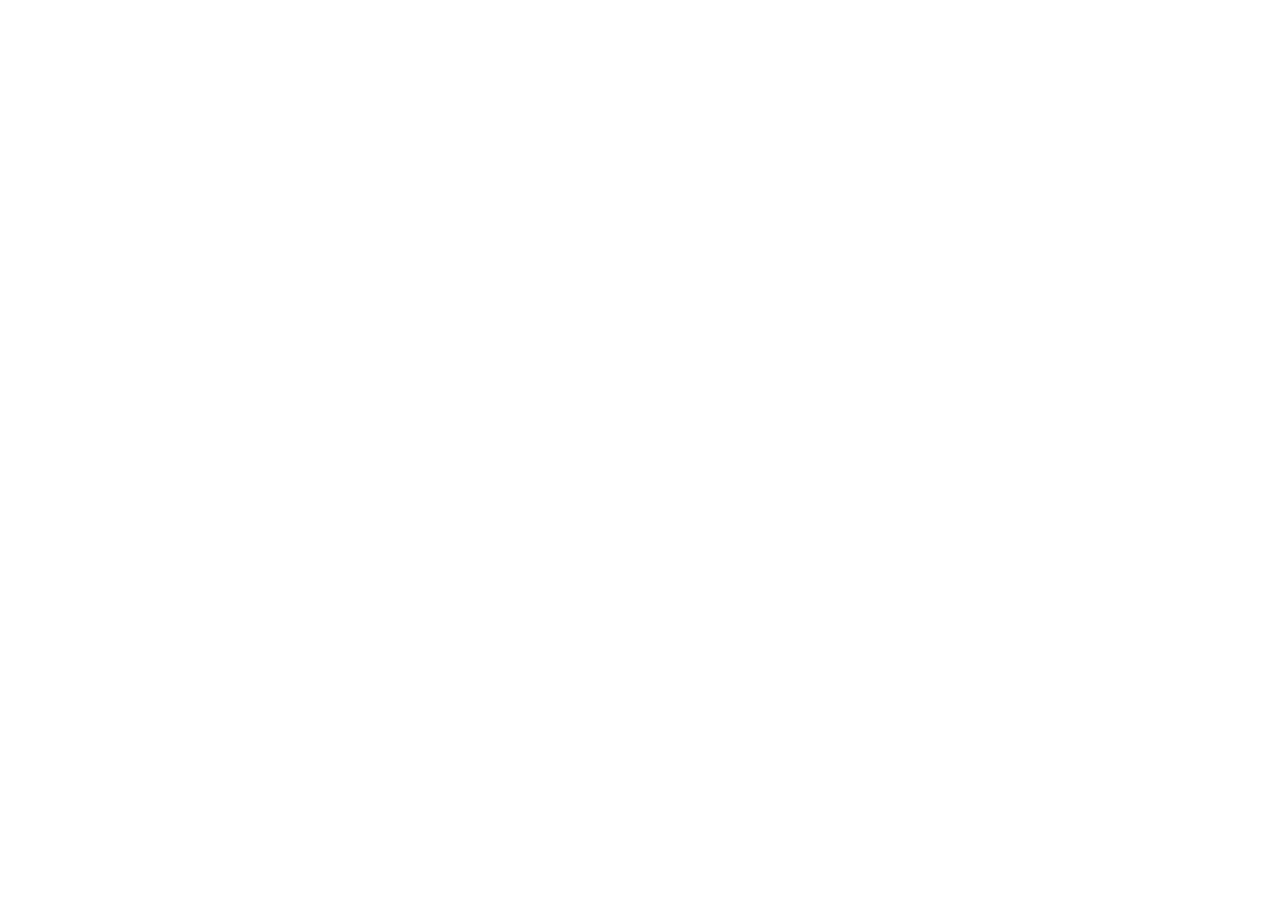
==== commit c9c2b79e: "same white screen ui fix" ====
--- a/index.html
+++ b/index.html
@@ -2,15 +2,15 @@
 <html lang="en">
   <head>
     <meta charset="UTF-8" />
-    <link rel="icon" type="image/svg+xml" href="/hkdev.svg" />
+    <link rel="icon" type="image/svg+xml" href="/hkdev/hkdev.svg" />
     <meta name="viewport" content="width=device-width, initial-scale=1.0" />
     <title>HKDEV - Deploy Your Projects</title>
     <link
       href="https://fonts.googleapis.com/css2?family=Inter:wght@300;400;500;600;700;800;900&family=JetBrains+Mono:wght@400;500;600&display=swap"
       rel="stylesheet"
     />
-    <script type="module" crossorigin src="/assets/index-BUR7L-bH.js"></script>
-    <link rel="stylesheet" crossorigin href="/assets/index-CaVnaEwG.css">
+    <script type="module" crossorigin src="/hkdev/assets/index-DNp3lexC.js"></script>
+    <link rel="stylesheet" crossorigin href="/hkdev/assets/index-CaVnaEwG.css">
   </head>
   <body class="bg-dark-950 text-white antialiased">
     <div id="root"></div>
